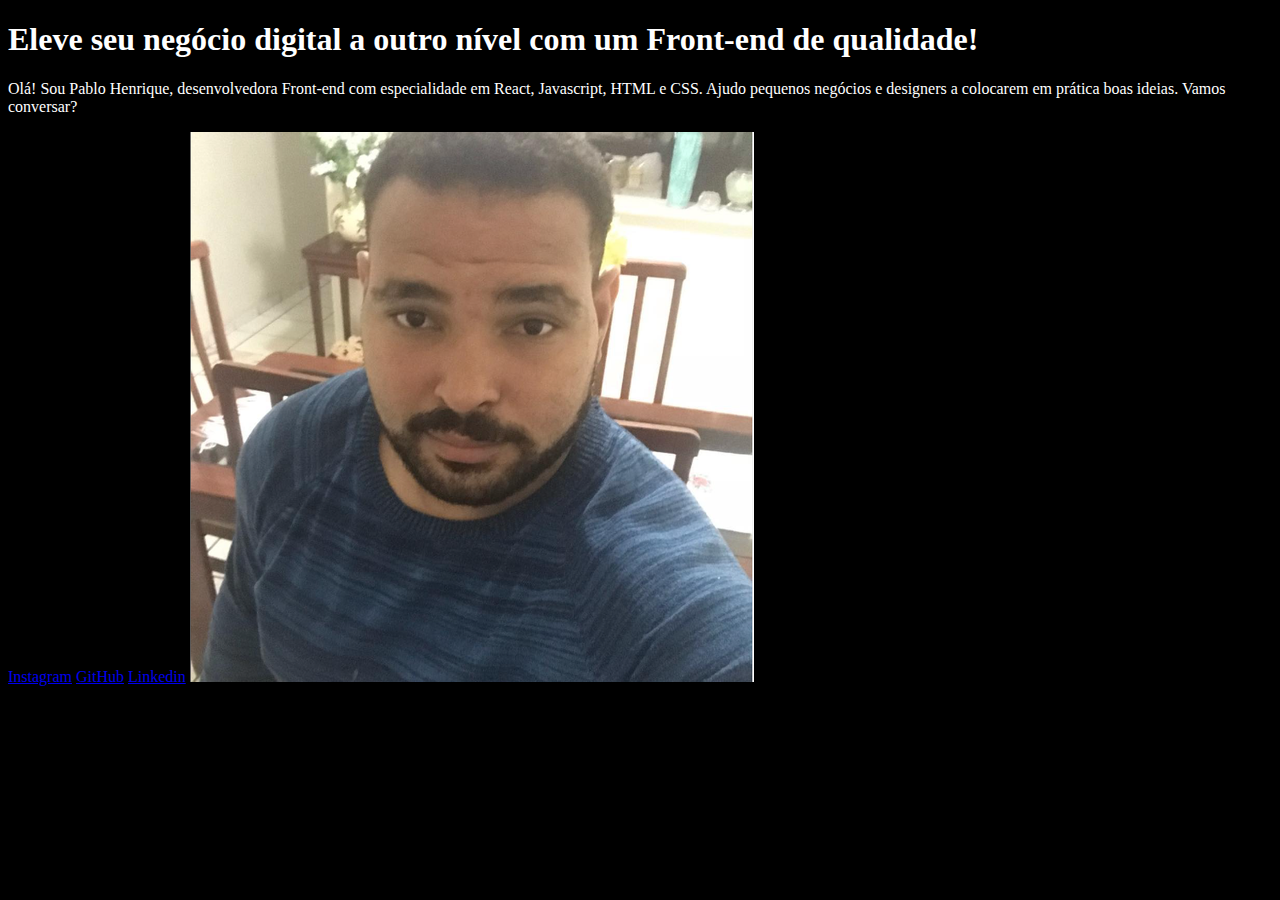
==== portifolio/index.html @ 7b002e68 "atualização" ====
<!DOCTYPE html>
<html lang="pt-br">
<head>
    <meta charset="UTF-8">
    <meta name="viewport" content="width=device-width, initial-scale=1.0">
    <title>Portifolio</title>
    <link rel="stylesheet" href="style.css">
</head>
<body>
    <header>

    </header>
    <main>
    <h1>Eleve seu negócio digital a outro nível com <strong>um Front-end de qualidade!</strong></h1>
    <p>Olá! Sou Pablo Henrique, desenvolvedora Front-end com especialidade em React, Javascript, HTML e CSS. Ajudo pequenos negócios e designers a colocarem em prática boas ideias. Vamos conversar?</p>
    <a href="https://www.instagram.com/devpabloh/">Instagram</a>
    <a href="https://github.com/devpabloh">GitHub</a>
    <a href="https://www.linkedin.com/in/pablo-henrique-245709207/">Linkedin</a>
    <img src="assets/Perfil.png" alt="Foto do perfil de Pablo Henrique desenvolvedor frot end ">
    </main>
    <footer>

    </footer>
</body>
</html>
---- portifolio/style.css ----
body{
    background-color: black;
    color: white;
}
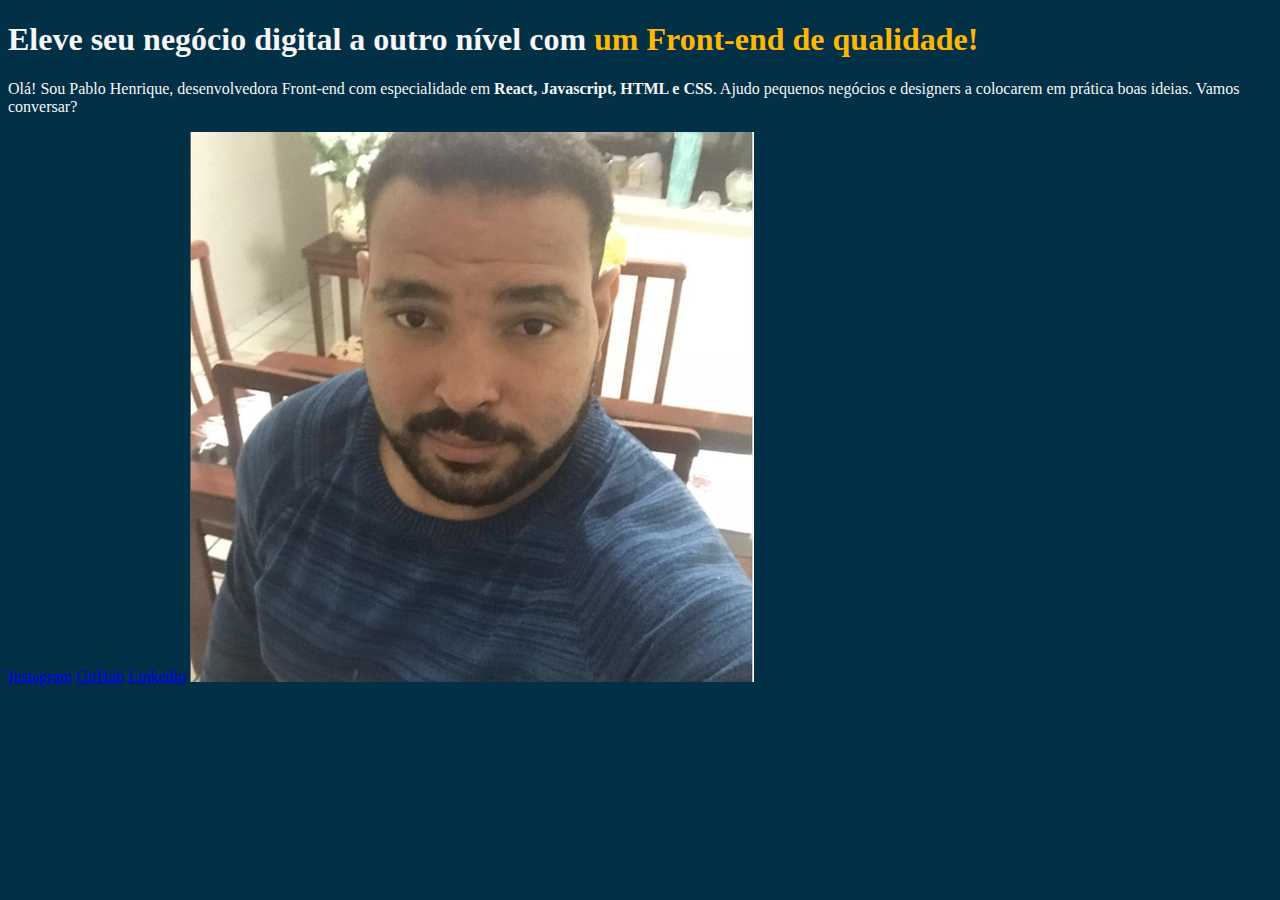
==== commit 53d96430: "atualização" ====
--- a/portifolio/index.html
+++ b/portifolio/index.html
@@ -11,8 +11,8 @@
 
     </header>
     <main>
-    <h1>Eleve seu negócio digital a outro nível com <strong>um Front-end de qualidade!</strong></h1>
-    <p>Olá! Sou Pablo Henrique, desenvolvedora Front-end com especialidade em React, Javascript, HTML e CSS. Ajudo pequenos negócios e designers a colocarem em prática boas ideias. Vamos conversar?</p>
+    <h1>Eleve seu negócio digital a outro nível com <strong class="highlightTitle">um Front-end de qualidade!</strong></h1>
+    <p>Olá! Sou Pablo Henrique, desenvolvedora Front-end com especialidade em <strong>React, Javascript, HTML e CSS</strong>. Ajudo pequenos negócios e designers a colocarem em prática boas ideias. Vamos conversar?</p>
     <a href="https://www.instagram.com/devpabloh/">Instagram</a>
     <a href="https://github.com/devpabloh">GitHub</a>
     <a href="https://www.linkedin.com/in/pablo-henrique-245709207/">Linkedin</a>
--- a/portifolio/style.css
+++ b/portifolio/style.css
@@ -1,4 +1,8 @@
 body{
-    background-color: black;
-    color: white;
+    background-color: #023047;
+    color: #F6F6F6;
+}
+
+.highlightTitle{
+    color: #ffb703;
 }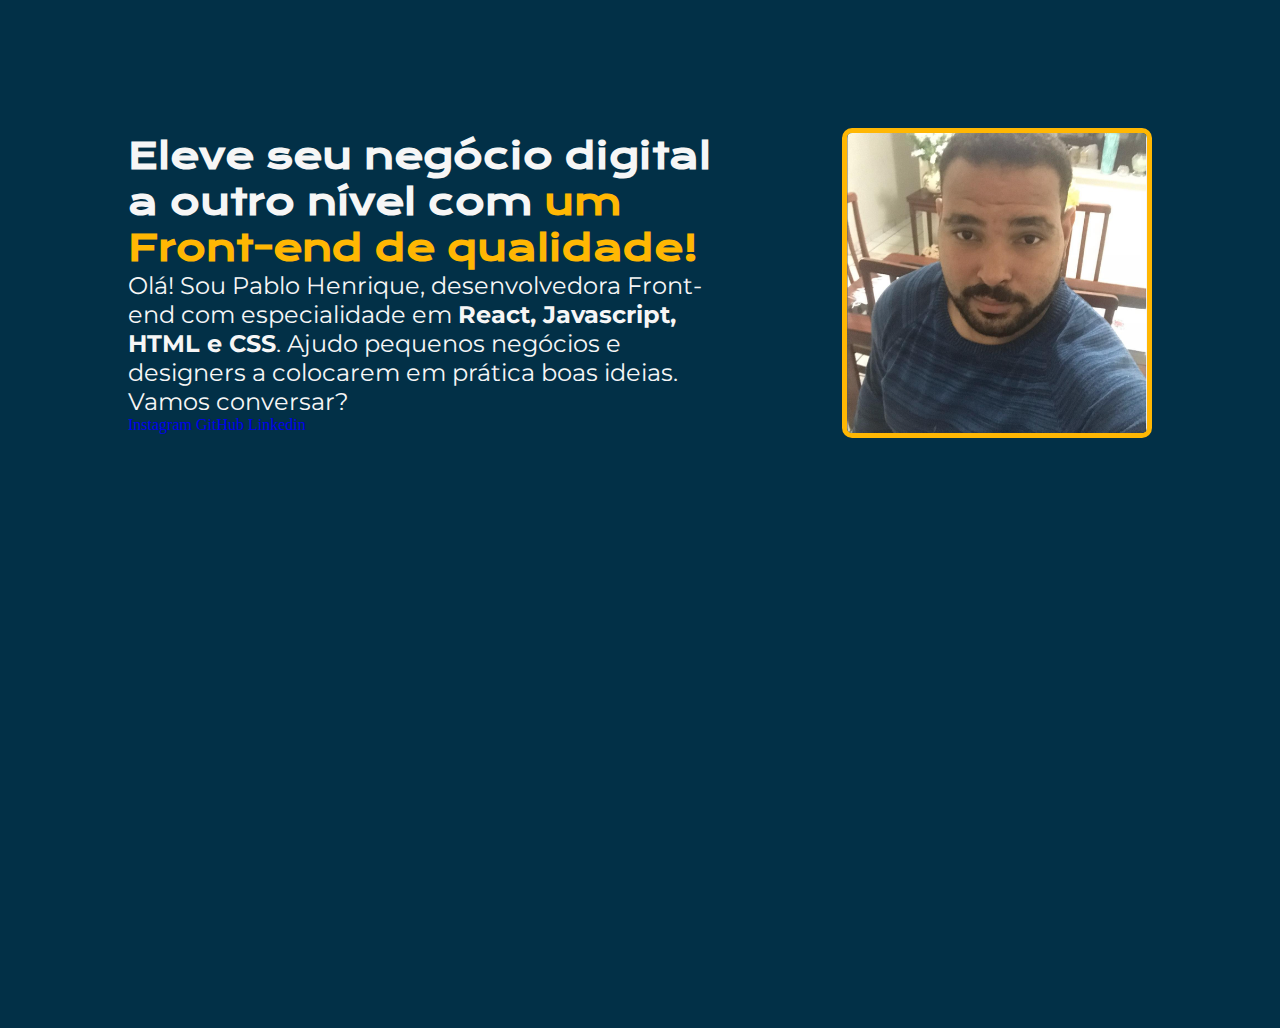
==== commit f95304e0: "atualização" ====
--- a/portifolio/index.html
+++ b/portifolio/index.html
@@ -4,18 +4,30 @@
     <meta charset="UTF-8">
     <meta name="viewport" content="width=device-width, initial-scale=1.0">
     <title>Portifolio</title>
+    <!-- CSS -->
     <link rel="stylesheet" href="style.css">
+    <!-- Fontes -->
+    <link rel="preconnect" href="https://fonts.googleapis.com">
+    <link rel="preconnect" href="https://fonts.gstatic.com" crossorigin>
+    <link href="https://fonts.googleapis.com/css2?family=Krona+One&display=swap" rel="stylesheet">
+
+    <link rel="preconnect" href="https://fonts.googleapis.com">
+    <link rel="preconnect" href="https://fonts.gstatic.com" crossorigin>
+    <link href="https://fonts.googleapis.com/css2?family=Montserrat:ital,wght@0,100..900;1,100..900&display=swap" rel="stylesheet">
+
 </head>
 <body>
     <header>
 
     </header>
-    <main>
-    <h1>Eleve seu negócio digital a outro nível com <strong class="highlightTitle">um Front-end de qualidade!</strong></h1>
-    <p>Olá! Sou Pablo Henrique, desenvolvedora Front-end com especialidade em <strong>React, Javascript, HTML e CSS</strong>. Ajudo pequenos negócios e designers a colocarem em prática boas ideias. Vamos conversar?</p>
-    <a href="https://www.instagram.com/devpabloh/">Instagram</a>
-    <a href="https://github.com/devpabloh">GitHub</a>
-    <a href="https://www.linkedin.com/in/pablo-henrique-245709207/">Linkedin</a>
+    <main class="presentation">
+        <section class="presentation__content">
+            <h1 class="presentation__content__title">Eleve seu negócio digital a outro nível com <strong class="highlightTitle">um Front-end de qualidade!</strong></h1>
+            <p class="presentation__content__text">Olá! Sou Pablo Henrique, desenvolvedora Front-end com especialidade em <strong>React, Javascript, HTML e CSS</strong>. Ajudo pequenos negócios e designers a colocarem em prática boas ideias. Vamos conversar?</p>
+            <a href="https://www.instagram.com/devpabloh/">Instagram</a>
+            <a href="https://github.com/devpabloh">GitHub</a>
+            <a href="https://www.linkedin.com/in/pablo-henrique-245709207/">Linkedin</a>
+        </section>
     <img src="assets/Perfil.png" alt="Foto do perfil de Pablo Henrique desenvolvedor frot end ">
     </main>
     <footer>
--- a/portifolio/style.css
+++ b/portifolio/style.css
@@ -1,8 +1,45 @@
+*{
+    margin: 0;
+    padding: 0;
+    text-decoration: none;
+}
+
 body{
+    height: 100vh;
     background-color: #023047;
     color: #F6F6F6;
+    box-sizing: border-box;
+    
+}
+
+img{
+    height: 300px;
+    width: 300px;
+    border-radius: 10px;
+    border: 5px solid #ffb703 ;
 }
 
 .highlightTitle{
     color: #ffb703;
+}
+
+.presentation{
+    display: flex;
+    align-items: center;
+    justify-content: space-between;
+    margin: 10%;
+}
+
+.presentation__content{
+    width: 615px;
+    
+}
+
+.presentation__content__title{
+    font-size: 36px;
+    font-family: "Krona One", sans-serif;
+}
+.presentation__content__text{
+    font-size: 24px;
+    font-family: "Montserrat", sans-serif;
 }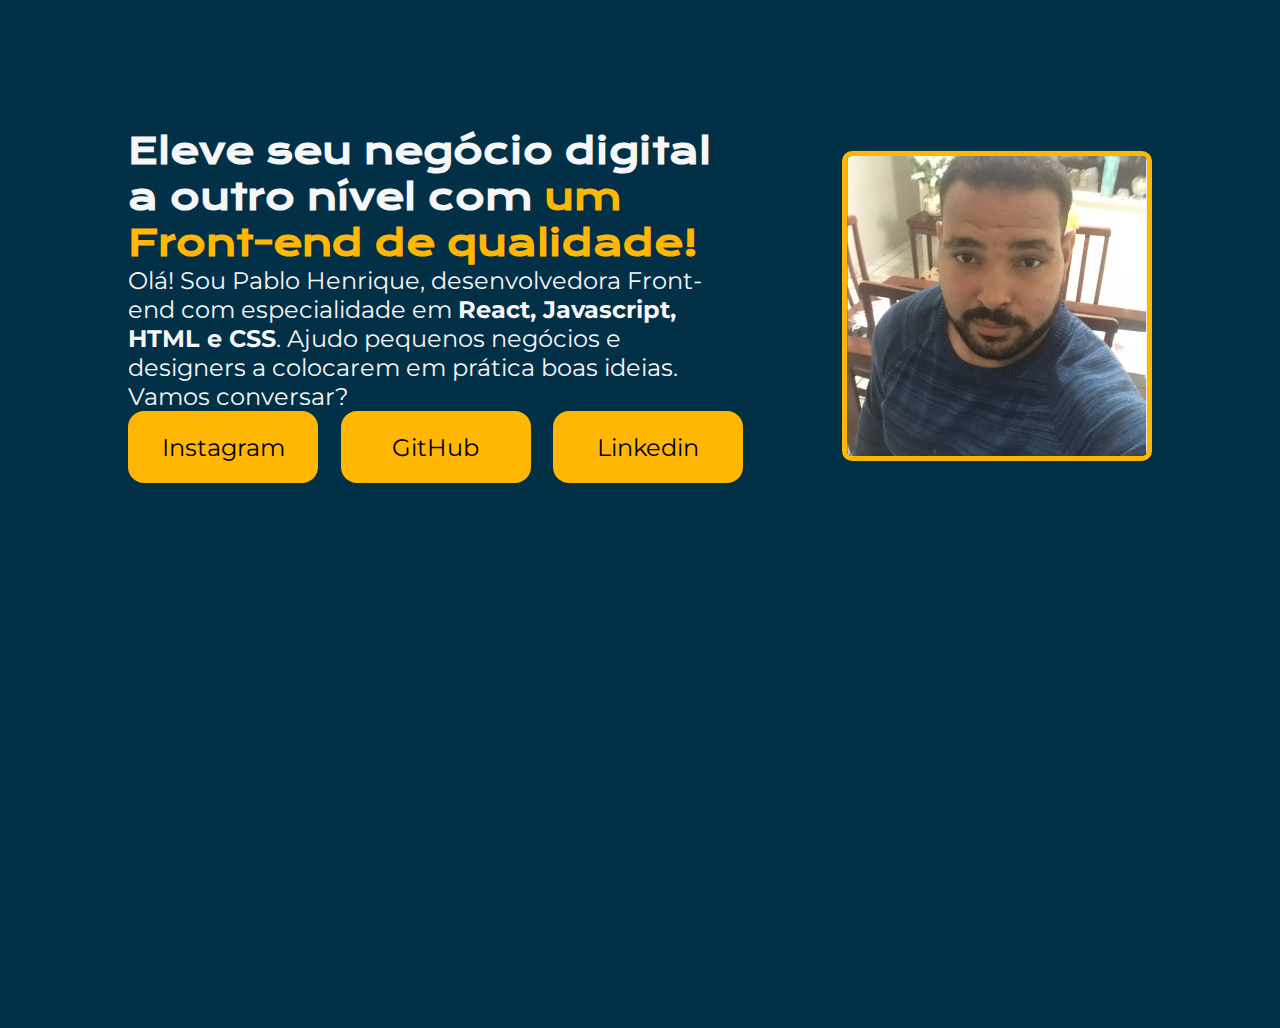
==== commit 1e918656: "atualização" ====
--- a/portifolio/index.html
+++ b/portifolio/index.html
@@ -24,9 +24,11 @@
         <section class="presentation__content">
             <h1 class="presentation__content__title">Eleve seu negócio digital a outro nível com <strong class="highlightTitle">um Front-end de qualidade!</strong></h1>
             <p class="presentation__content__text">Olá! Sou Pablo Henrique, desenvolvedora Front-end com especialidade em <strong>React, Javascript, HTML e CSS</strong>. Ajudo pequenos negócios e designers a colocarem em prática boas ideias. Vamos conversar?</p>
-            <a href="https://www.instagram.com/devpabloh/">Instagram</a>
-            <a href="https://github.com/devpabloh">GitHub</a>
-            <a href="https://www.linkedin.com/in/pablo-henrique-245709207/">Linkedin</a>
+            <div class="presentation__links">
+                <a href="https://www.instagram.com/devpabloh/" class="presentation__links__link">Instagram</a>
+                <a href="https://github.com/devpabloh" class="presentation__links__link">GitHub</a>
+                <a href="https://www.linkedin.com/in/pablo-henrique-245709207/" class="presentation__links__link">Linkedin</a>
+            </div>
         </section>
     <img src="assets/Perfil.png" alt="Foto do perfil de Pablo Henrique desenvolvedor frot end ">
     </main>
--- a/portifolio/style.css
+++ b/portifolio/style.css
@@ -42,4 +42,21 @@
 .presentation__content__text{
     font-size: 24px;
     font-family: "Montserrat", sans-serif;
+}
+
+.presentation__links{
+    display: flex;
+    justify-content: space-between;
+}
+
+.presentation__links__link{
+    background-color: #ffb703;
+    width: 190px;
+    text-align: center;
+    border-radius: 16px;
+    font-size: 24px;
+    padding: 21.5px 0;
+    text-decoration: none;
+    color: #000000;
+    font-family: "Montserrat", sans-serif;
 }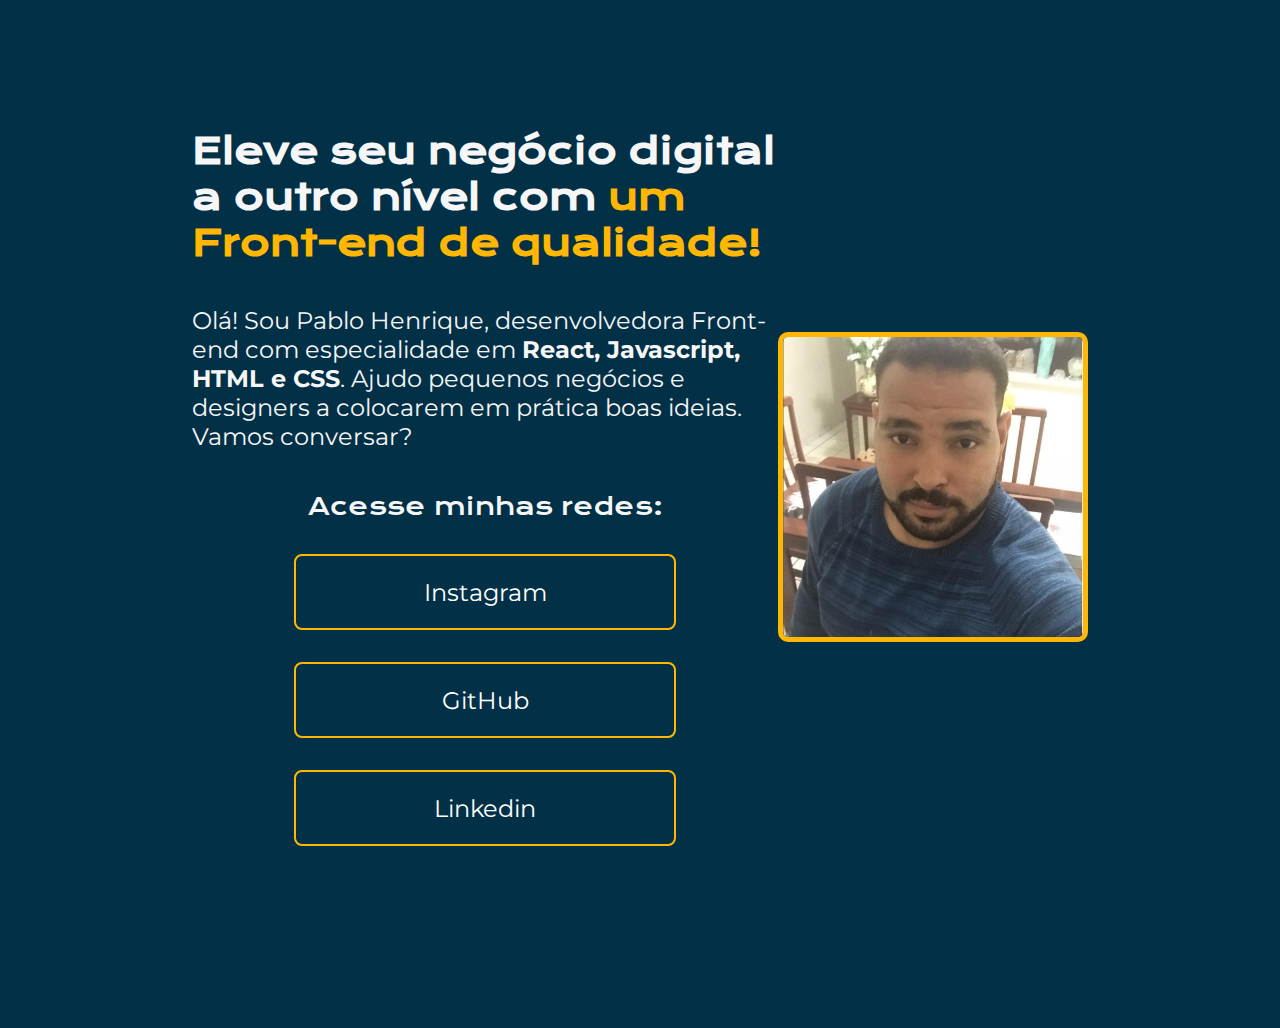
==== commit 478e4123: "atualização" ====
--- a/portifolio/index.html
+++ b/portifolio/index.html
@@ -25,6 +25,7 @@
             <h1 class="presentation__content__title">Eleve seu negócio digital a outro nível com <strong class="highlightTitle">um Front-end de qualidade!</strong></h1>
             <p class="presentation__content__text">Olá! Sou Pablo Henrique, desenvolvedora Front-end com especialidade em <strong>React, Javascript, HTML e CSS</strong>. Ajudo pequenos negócios e designers a colocarem em prática boas ideias. Vamos conversar?</p>
             <div class="presentation__links">
+                <h2 class="presentation__links__subtitle">Acesse minhas redes:</h2>
                 <a href="https://www.instagram.com/devpabloh/" class="presentation__links__link">Instagram</a>
                 <a href="https://github.com/devpabloh" class="presentation__links__link">GitHub</a>
                 <a href="https://www.linkedin.com/in/pablo-henrique-245709207/" class="presentation__links__link">Linkedin</a>
--- a/portifolio/style.css
+++ b/portifolio/style.css
@@ -27,11 +27,14 @@
     display: flex;
     align-items: center;
     justify-content: space-between;
-    margin: 10%;
+    margin: 10% 15%;
 }
 
 .presentation__content{
     width: 615px;
+    display: flex;
+    flex-direction: column;
+    gap: 40px;
     
 }
 
@@ -46,17 +49,26 @@
 
 .presentation__links{
     display: flex;
+    flex-direction: column;
     justify-content: space-between;
+    align-items: center;
+    gap: 32px;
+}
+
+.presentation__links__subtitle{
+    font-family: "Krona One", sans-serif;
+    font-weight: 400;
 }
 
 .presentation__links__link{
-    background-color: #ffb703;
-    width: 190px;
+   /*  background-color: #ffb703; */
+    width: 378px;
     text-align: center;
-    border-radius: 16px;
+    border-radius: 8px;
     font-size: 24px;
     padding: 21.5px 0;
     text-decoration: none;
-    color: #000000;
+    color: #ffffff;
     font-family: "Montserrat", sans-serif;
+    border: 2px solid #ffb703;
 }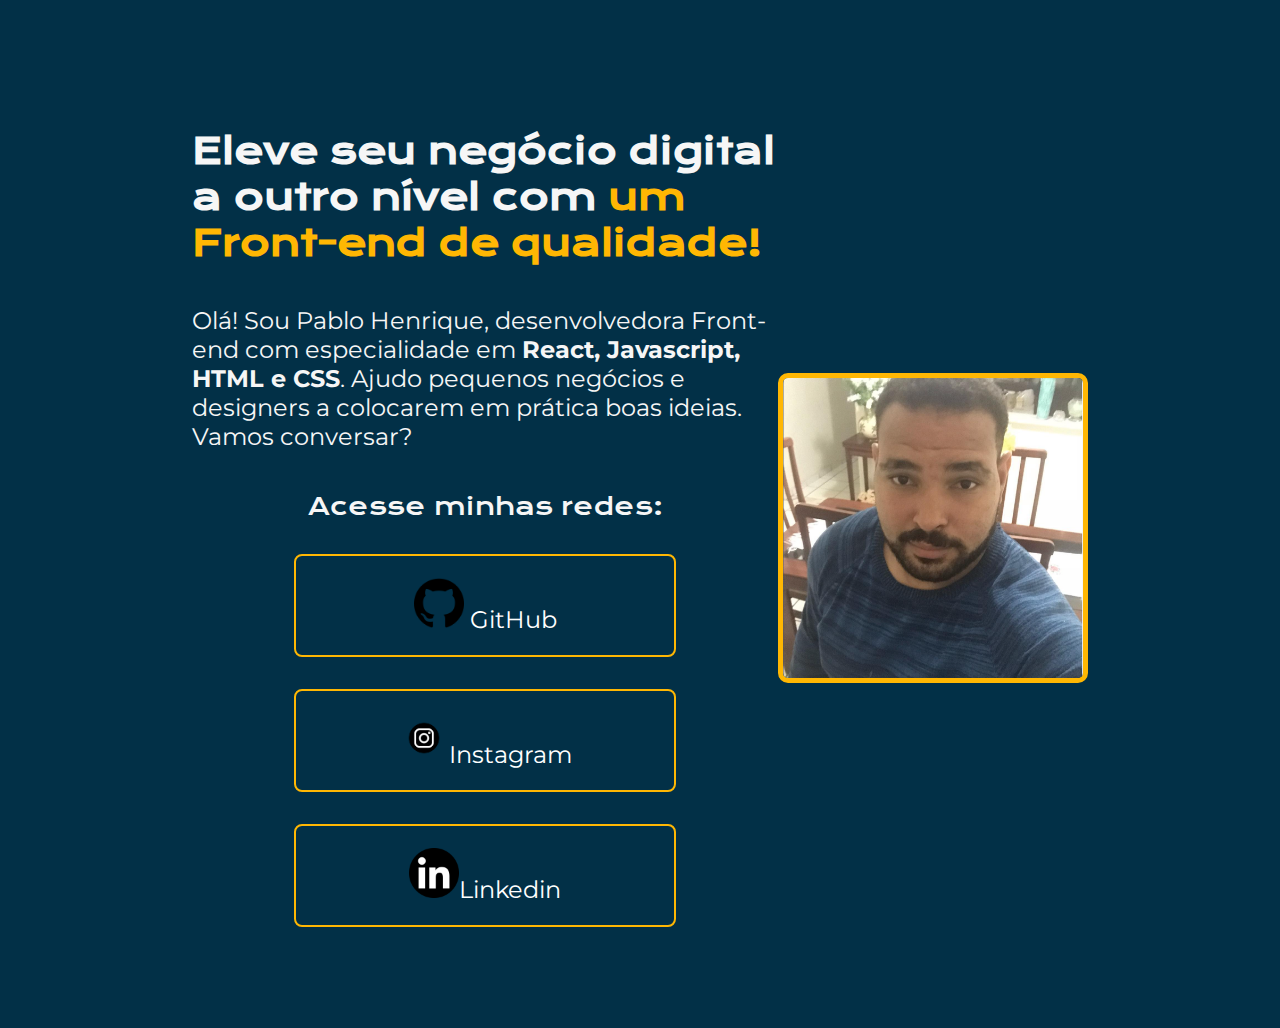
==== commit 5df8447a: "atualização" ====
--- a/portifolio/index.html
+++ b/portifolio/index.html
@@ -26,12 +26,14 @@
             <p class="presentation__content__text">Olá! Sou Pablo Henrique, desenvolvedora Front-end com especialidade em <strong>React, Javascript, HTML e CSS</strong>. Ajudo pequenos negócios e designers a colocarem em prática boas ideias. Vamos conversar?</p>
             <div class="presentation__links">
                 <h2 class="presentation__links__subtitle">Acesse minhas redes:</h2>
-                <a href="https://www.instagram.com/devpabloh/" class="presentation__links__link">Instagram</a>
-                <a href="https://github.com/devpabloh" class="presentation__links__link">GitHub</a>
-                <a href="https://www.linkedin.com/in/pablo-henrique-245709207/" class="presentation__links__link">Linkedin</a>
+                <a href="https://github.com/devpabloh" class="presentation__links__link"> <img src="assets/GitHub.png" alt="logo do github"> GitHub</a>
+                <a href="https://www.instagram.com/devpabloh/" class="presentation__links__link">
+                    <img src="assets/instagram-logo-instagram-icon-transparent-free-png.webp" alt="logo do instagram">Instagram</a>
+                <a href="https://www.linkedin.com/in/pablo-henrique-245709207/" class="presentation__links__link">
+                    <img src="assets/LinkedIn-Icon-Dark.png" alt="Logo do linkedin">Linkedin</a>
             </div>
         </section>
-    <img src="assets/Perfil.png" alt="Foto do perfil de Pablo Henrique desenvolvedor frot end ">
+        <img class="imagem__perfil" src="assets/Perfil.png" alt="Foto do perfil de Pablo Henrique desenvolvedor frot end ">
     </main>
     <footer>
 
--- a/portifolio/style.css
+++ b/portifolio/style.css
@@ -12,7 +12,7 @@
     
 }
 
-img{
+.imagem__perfil{
     height: 300px;
     width: 300px;
     border-radius: 10px;
@@ -71,4 +71,9 @@
     color: #ffffff;
     font-family: "Montserrat", sans-serif;
     border: 2px solid #ffb703;
+}
+
+.presentation__links__link img{
+    height: 50px;
+    width: 50px;
 }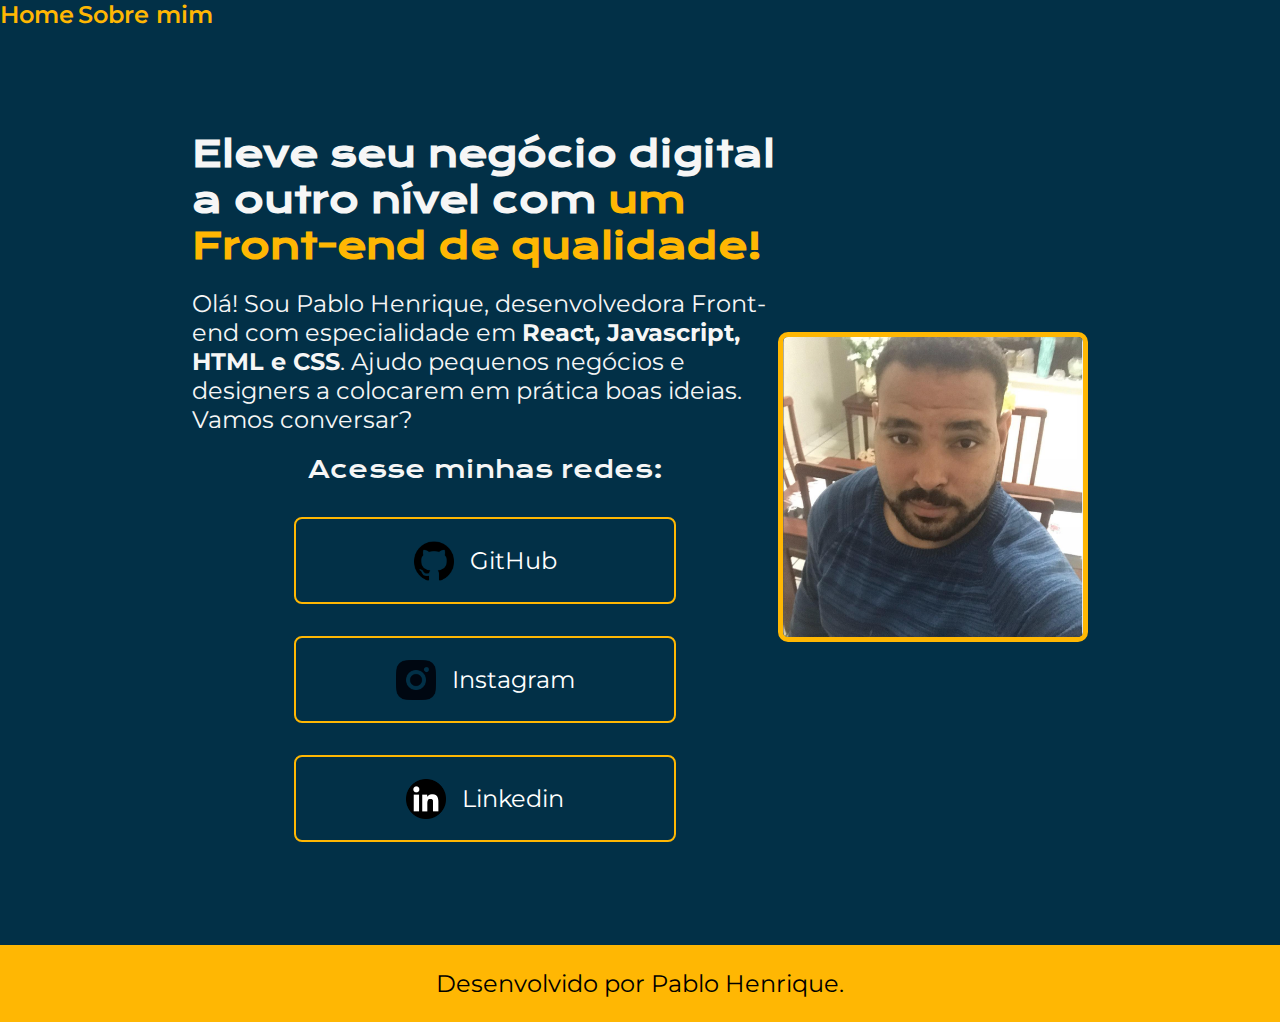
==== commit ec6ef397: "atualização" ====
--- a/portifolio/index.html
+++ b/portifolio/index.html
@@ -17,8 +17,11 @@
 
 </head>
 <body>
-    <header>
-
+    <header class="cabecalho">
+        <nav class="cabecalho__menu">
+            <a href="" class="cabecalho__menu__link">Home</a>
+            <a href="" class="cabecalho__menu__link">Sobre mim</a>
+        </nav>
     </header>
     <main class="presentation">
         <section class="presentation__content">
@@ -28,15 +31,15 @@
                 <h2 class="presentation__links__subtitle">Acesse minhas redes:</h2>
                 <a href="https://github.com/devpabloh" class="presentation__links__link"> <img src="assets/GitHub.png" alt="logo do github"> GitHub</a>
                 <a href="https://www.instagram.com/devpabloh/" class="presentation__links__link">
-                    <img src="assets/instagram-logo-instagram-icon-transparent-free-png.webp" alt="logo do instagram">Instagram</a>
+                    <img src="assets/instagram-fill-icon-512x512-1byezrw7.png" alt="logo do instagram">Instagram</a>
                 <a href="https://www.linkedin.com/in/pablo-henrique-245709207/" class="presentation__links__link">
                     <img src="assets/LinkedIn-Icon-Dark.png" alt="Logo do linkedin">Linkedin</a>
             </div>
         </section>
         <img class="imagem__perfil" src="assets/Perfil.png" alt="Foto do perfil de Pablo Henrique desenvolvedor frot end ">
     </main>
-    <footer>
-
+    <footer class="rodape">
+        <p>Desenvolvido por Pablo Henrique.</p>
     </footer>
 </body>
 </html>--- a/portifolio/style.css
+++ b/portifolio/style.css
@@ -10,6 +10,13 @@
     color: #F6F6F6;
     box-sizing: border-box;
     
+}
+
+.cabecalho__menu__link{
+    font-family: 'montserrat', sans-serif;
+    font-size: 24px;
+    font-weight: 600;
+    color: #ffb703;
 }
 
 .imagem__perfil{
@@ -27,14 +34,14 @@
     display: flex;
     align-items: center;
     justify-content: space-between;
-    margin: 10% 15%;
+    padding: 8% 15%;
 }
 
 .presentation__content{
     width: 615px;
     display: flex;
     flex-direction: column;
-    gap: 40px;
+    gap: 20px;
     
 }
 
@@ -71,9 +78,27 @@
     color: #ffffff;
     font-family: "Montserrat", sans-serif;
     border: 2px solid #ffb703;
+    display: flex;
+    justify-content: center;
+    align-items: center;
+    gap: 16px;
 }
 
 .presentation__links__link img{
-    height: 50px;
-    width: 50px;
+    height: 40px;
+    width: 40px;     
+}
+
+.presentation__links__link:hover{
+    background-color: #272727;
+}
+
+.rodape{
+    color: #000; 
+    background-color: #ffb703;
+    padding: 24px;
+    text-align: center;
+    font-family: 'montserrat', sans-serif;
+    font-size: 24px;
+    font-weight: 400;
 }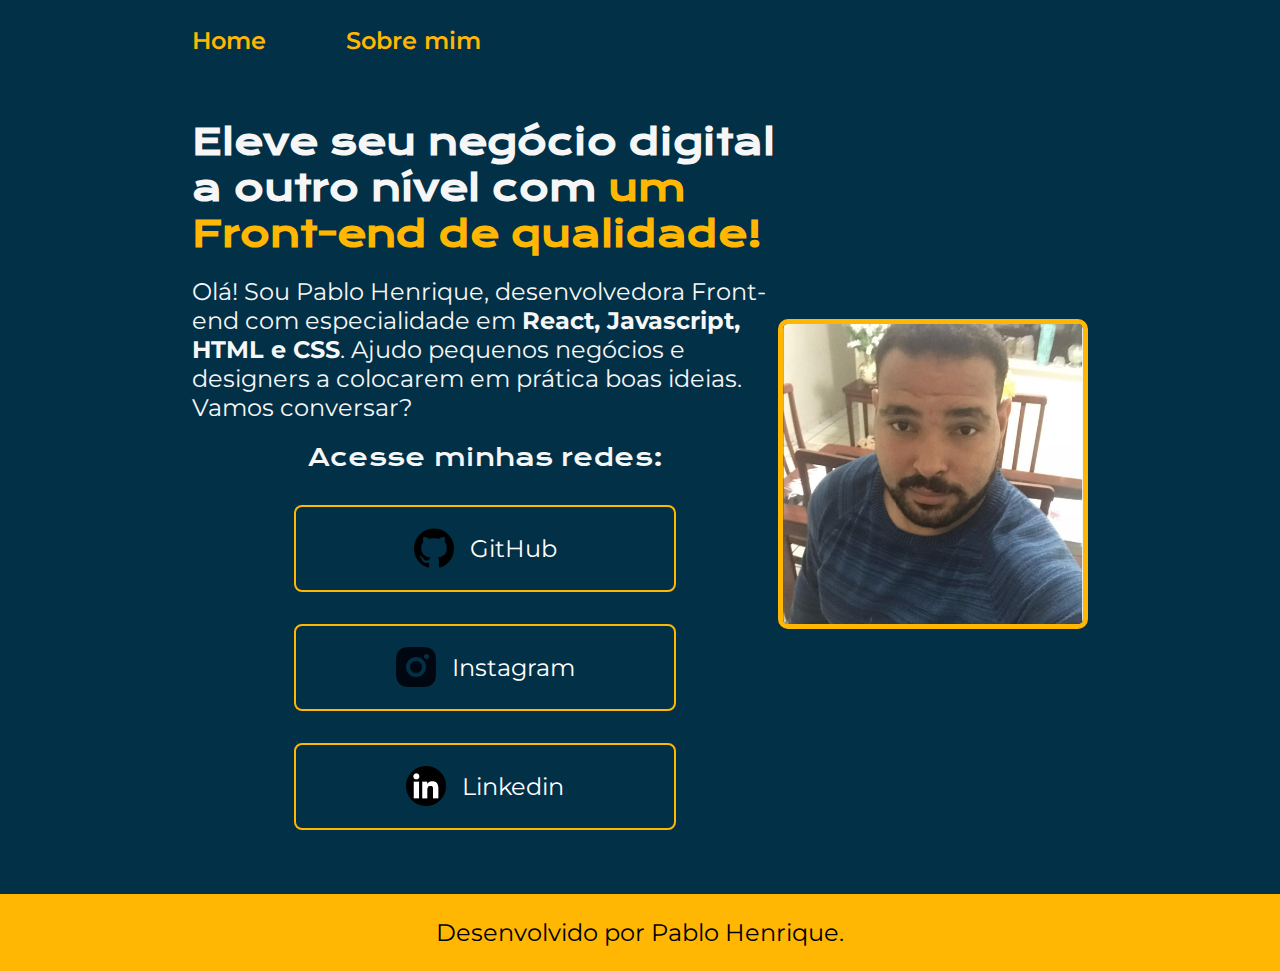
==== commit bdd950ba: "atualização" ====
--- a/portifolio/index.html
+++ b/portifolio/index.html
@@ -19,8 +19,8 @@
 <body>
     <header class="cabecalho">
         <nav class="cabecalho__menu">
-            <a href="" class="cabecalho__menu__link">Home</a>
-            <a href="" class="cabecalho__menu__link">Sobre mim</a>
+            <a href="index.html" class="cabecalho__menu__link">Home</a>
+            <a href="pages/About.html" class="cabecalho__menu__link">Sobre mim</a>
         </nav>
     </header>
     <main class="presentation">
--- a/portifolio/style.css
+++ b/portifolio/style.css
@@ -10,6 +10,15 @@
     color: #F6F6F6;
     box-sizing: border-box;
     
+}
+
+.cabecalho{
+    padding: 2% 0% 0% 15%;
+}
+
+.cabecalho__menu{
+    display: flex;
+    gap: 80px;
 }
 
 .cabecalho__menu__link{
@@ -34,7 +43,7 @@
     display: flex;
     align-items: center;
     justify-content: space-between;
-    padding: 8% 15%;
+    padding: 5% 15%;
 }
 
 .presentation__content{
